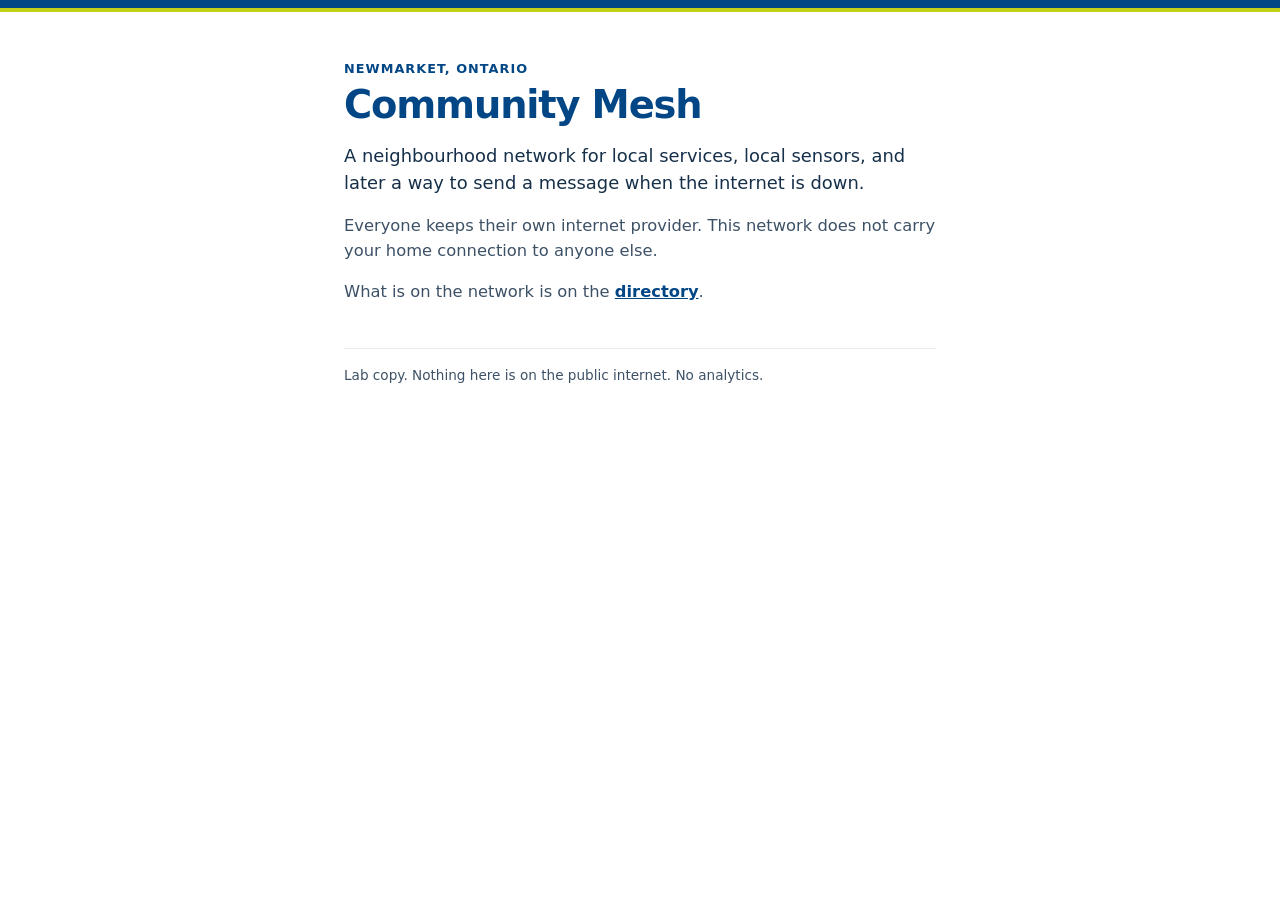
==== portal/index.html @ 35bfaba7 "Publish the Newmarket community mesh: login server, hub, Square, rules, and how it runs." ====
<!DOCTYPE html>
<html lang="en">
<head>
  <meta charset="utf-8">
  <meta name="viewport" content="width=device-width, initial-scale=1">
  <meta name="robots" content="noindex, nofollow">
  <meta name="mesh-category" content="Network">
  <meta name="mesh-summary" content="A neighbourhood network for local services, local sensors, and later a way to send a message when the internet is down.">
  <title>Newmarket Community Mesh</title>
  <link rel="icon" href="/favicon.svg" type="image/svg+xml">
  <style>
    :root {
      color-scheme: light;
      --blue: #024685;
      --green: #c1cf18;
      --ink: #16304a;
      --muted: #3d5166;
      --paper: #ffffff;
      --line: #e4eaf0;
    }
    * { box-sizing: border-box; }
    body {
      margin: 0;
      background: var(--paper);
      color: var(--ink);
      font-family: ui-sans-serif, system-ui, sans-serif;
      line-height: 1.5;
    }
    .band { height: 8px; background: var(--blue); }
    .band + .band { height: 4px; background: var(--green); margin-top: 0; }
    main {
      max-width: 40rem;
      margin: 0 auto;
      padding: 2.75rem 1.5rem 4rem;
    }
    .place {
      display: inline-block;
      margin: 0 0 0.4rem;
      color: var(--blue);
      font-size: 0.8rem;
      font-weight: 650;
      letter-spacing: 0.08em;
      text-transform: uppercase;
      text-decoration: none;
    }
    .place:hover { color: #01366a; }
    h1 {
      margin: 0 0 1rem;
      color: var(--blue);
      font-size: 2.4rem;
      font-weight: 720;
      letter-spacing: -0.03em;
      line-height: 1.05;
    }
    h2 {
      margin: 2.25rem 0 0.4rem;
      color: var(--blue);
      font-size: 1.05rem;
      font-weight: 700;
    }
    p { font-size: 1.02rem; color: var(--muted); }
    .lede { color: var(--ink); font-size: 1.12rem; }
    main a {
      color: var(--blue);
      font-weight: 650;
    }
    main a:hover { color: #01366a; }
    main a:focus-visible {
      outline: 3px solid var(--green);
      outline-offset: 3px;
    }
    footer {
      margin-top: 2.75rem;
      padding-top: 1rem;
      border-top: 1px solid var(--line);
      color: var(--muted);
      font-size: 0.85rem;
    }
  </style>
</head>
<body>
  <div class="band"></div>
  <div class="band"></div>
  <main>
    <a class="place" id="place" href="http://127.0.0.1:8092/">Newmarket, Ontario</a>
    <h1>Community Mesh</h1>
    <p class="lede">A neighbourhood network for local services, local sensors, and later a way to send a message when the internet is down.</p>
    <p>Everyone keeps their own internet provider. This network does not carry your home connection to anyone else.</p>
    <p>What is on the network is on the <a href="/directory/">directory</a>.</p>
    <script>
      var onHub = location.hostname === "hub.nm" || location.hostname === "hub.nm-mesh.daddar.io";
      var host = location.protocol + "//" + location.hostname;
      document.getElementById("place").href = onHub ? "/" : host + ":8092/";
    </script>

    <footer>
      Lab copy. Nothing here is on the public internet. No analytics.
    </footer>
  </main>
</body>
</html>
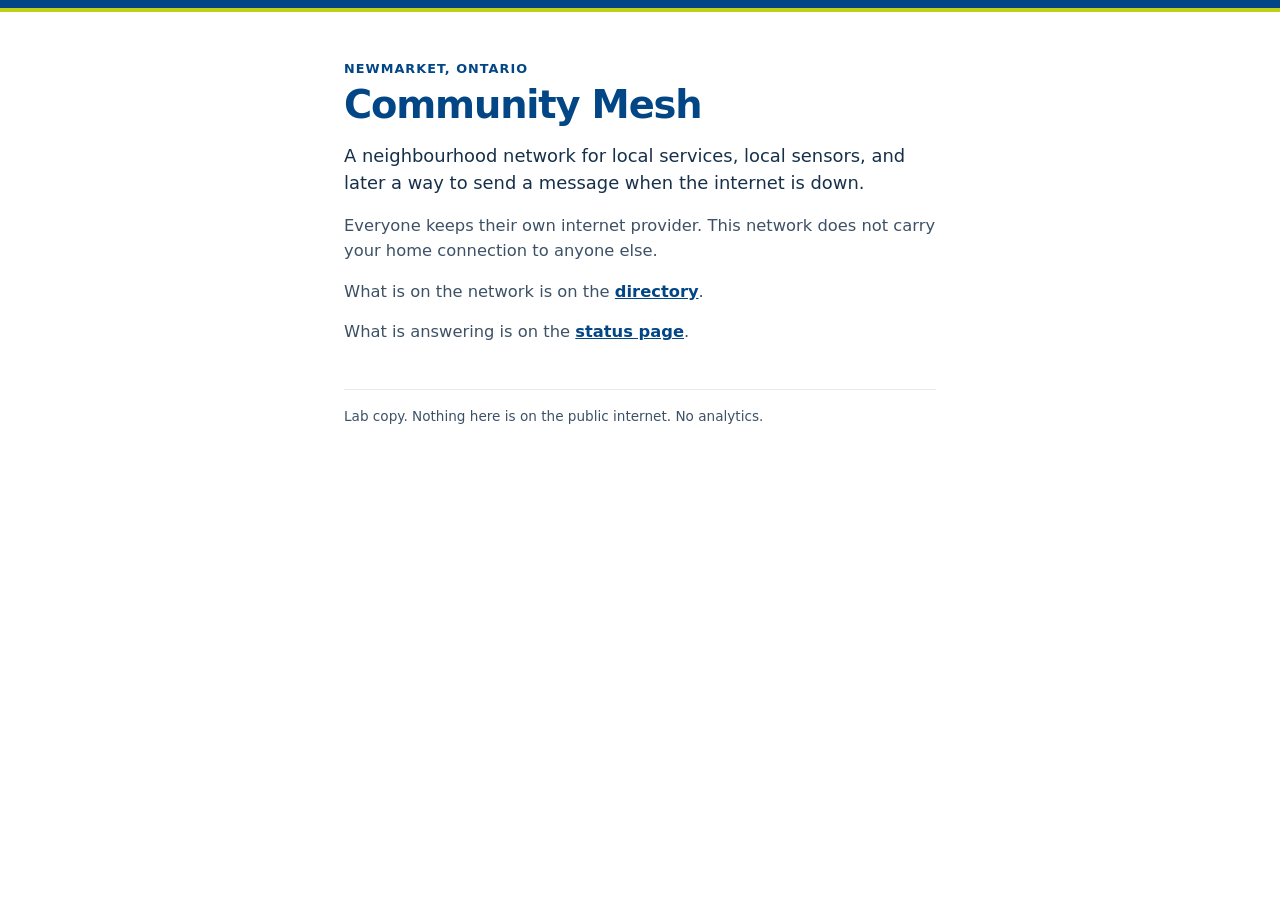
==== commit c67a0b55: "Add a hub status page with a city map of the network's nodes. The page shows whether the Newmarket n" ====
--- a/portal/index.html
+++ b/portal/index.html
@@ -87,10 +87,13 @@
     <p class="lede">A neighbourhood network for local services, local sensors, and later a way to send a message when the internet is down.</p>
     <p>Everyone keeps their own internet provider. This network does not carry your home connection to anyone else.</p>
     <p>What is on the network is on the <a href="/directory/">directory</a>.</p>
+    <p>What is answering is on the <a id="status-link" href="http://127.0.0.1:8092/status/">status page</a>.</p>
     <script>
-      var onHub = location.hostname === "hub.nm" || location.hostname === "hub.nm-mesh.daddar.io";
+      var onHub = ["hub.nm", "hub.newmarket.network", "hub.nm-mesh.daddar.io"].indexOf(location.hostname) !== -1;
       var host = location.protocol + "//" + location.hostname;
       document.getElementById("place").href = onHub ? "/" : host + ":8092/";
+      var statusLink = document.getElementById("status-link");
+      if (statusLink) statusLink.href = onHub ? "/status/" : host + ":8092/status/";
     </script>
 
     <footer>
